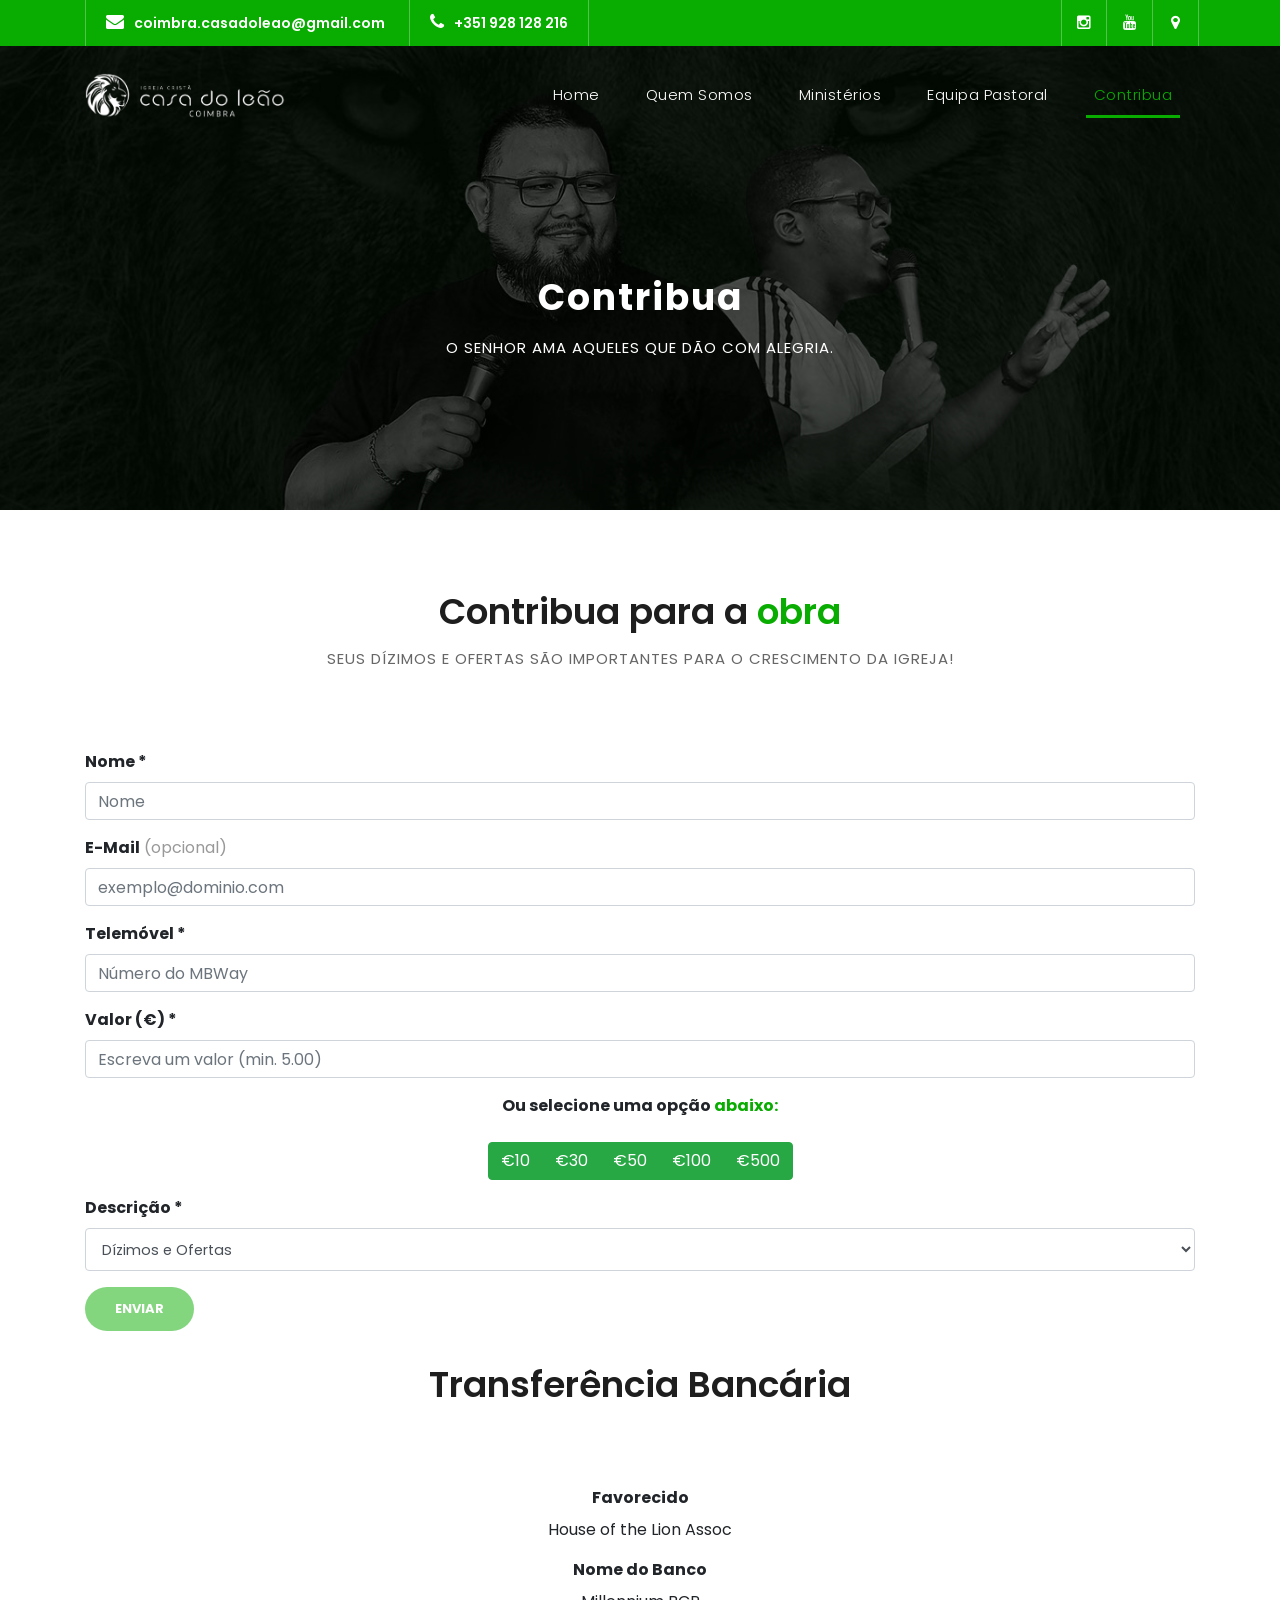
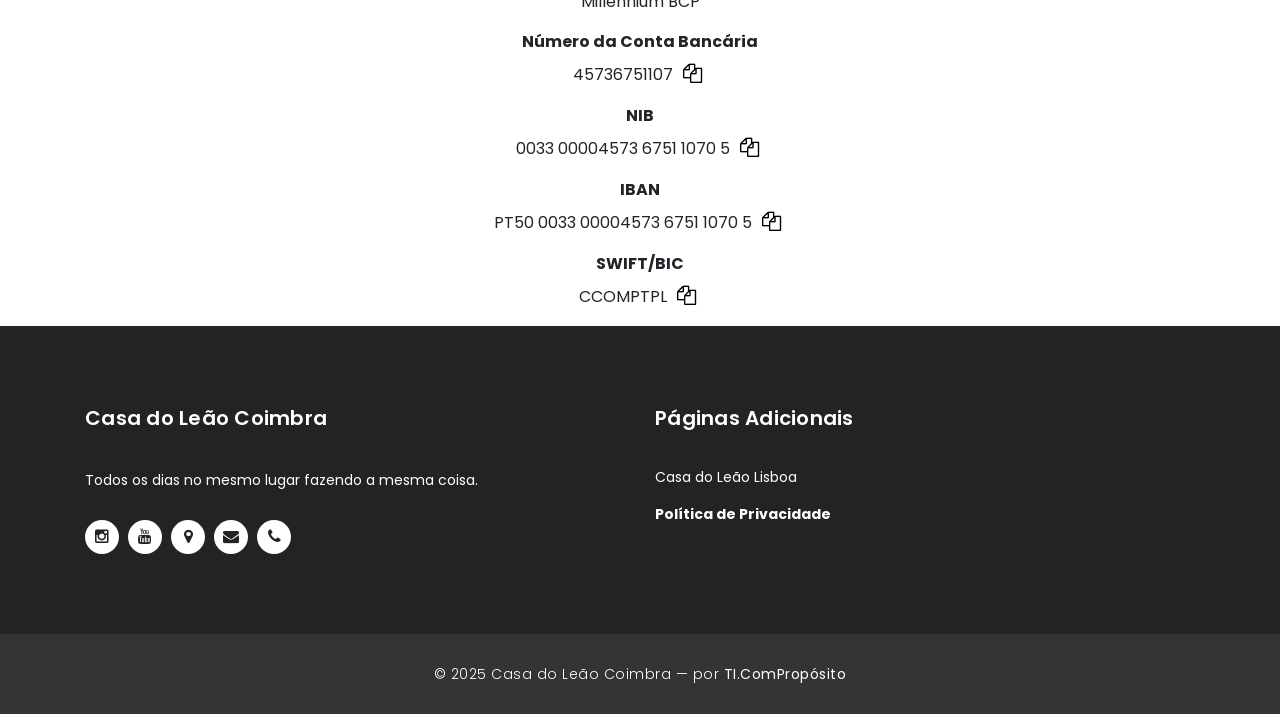
==== contribuir.html @ bff84010 "First version" ====
<!DOCTYPE html>
<html lang="en">
<!--
    Template original PHPJabbers.com — licenciado sob GNU GPL v3
    https://www.gnu.org/licenses/gpl-3.0.html
  -->

<head>
  <meta charset="utf-8" />
  <meta name="viewport" content="width=device-width, initial-scale=1, shrink-to-fit=no" />
  <meta name="description" content="Senvido ao Senhor até que Ele venha!" />
  <meta name="keywords" content="contribute,mobile,web,android,ios,desktop" />
  <meta name="author" content="Casa do Leão Coimbra" />
  <meta name="application-name" content="Casa do Leão Coimbra" />

  <meta property="og:title" content="Casa do Leão Coimbra" />
  <meta property="og:type" content="application" />
  <meta property="og:url" content="https://www.casadoleaocoimbra.pt/" />
  <meta property="og:description" content="Senvido ao Senhor até que Ele venha!" />

  <meta property="twitter:card" content="summary_large_image" />
  <meta property="twitter:title" content="Casa do Leão - Coimbra" />
  <meta property="twitter:description" content="Senvido ao Senhor até que Ele venha!" />

  <meta property="business:contribute_data:country_name" content="Portugal" />
  <meta property="business:contribute_data:website" content="https://www.casadoleaocoimbra.pt/" />
  <meta property="business:contribute_data:region" content="LB" />
  <meta property="business:contribute_data:email" content="coimbra.casadoleao@gmail.com" />
  <meta property="business:contribute_data:phone_number" content="+351928128216" />

  <meta name="geo.placename" content="Coimbra" />
  <meta name="geo.region" content="PT" />
  <link href="https://fonts.googleapis.com/css?family=Poppins:100,200,300,400,500,600,700,800,900&display=swap"
    rel="stylesheet" />

  <title>Casa do Leão Coimbra</title>

  <link rel="icon" sizes="192x192" href="./assets/images/icon-192px.png" type="image/png" />
  <link rel="shortcut icon" href="./assets/images/icon-32px.png" type="image/png" />
  <link rel="apple-touch-icon" href="./assets/images/icon-180px.png" type="image/png" />
  <!-- Bootstrap core CSS -->
  <link href="vendor/bootstrap/css/bootstrap.min.css" rel="stylesheet" />

  <!-- Additional CSS Files -->
  <link rel="stylesheet" href="assets/css/fontawesome.css" />
  <link rel="stylesheet" href="assets/css/style.css" />
  <link rel="stylesheet" href="assets/css/owl.css" />
</head>

<body>
  <!-- ***** Preloader Start ***** -->
  <div id="preloader">
    <div class="jumper">
      <div></div>
      <div></div>
      <div></div>
    </div>
  </div>
  <!-- ***** Preloader End ***** -->

  <!-- Header -->
  <div class="sub-header">
    <div class="container">
      <div class="row">
        <div class="col-md-8 col-xs-12">
          <ul class="left-info">
            <li>
              <a href="mailto:coimbra.casadoleao@gmail.com"><i
                  class="fa fa-envelope"></i>coimbra.casadoleao@gmail.com</a>
            </li>
            <li>
              <a href="tel:+351928128216"><i class="fa fa-phone"></i>+351 928 128 216</a>
            </li>
          </ul>
        </div>
        <div class="col-md-4">
          <ul class="right-icons">
            <li>
              <a href="https://www.instagram.com/casadoleaocoimbra/"><i class="fa fa-instagram"></i></a>
            </li>
            <li>
              <a href="https://www.youtube.com/@casadoleaocoimbra"><i class="fa fa-youtube"></i></a>
            </li>
            <li>
              <a href="https://maps.app.goo.gl/MDpDXNjDKNb5Njyt7" target="_blank"><i class="fa fa-map-marker"></i></a>
            </li>
          </ul>
        </div>
      </div>
    </div>
  </div>

  <header class="">
    <nav class="navbar navbar-expand-lg">
      <div class="container">
        <a class="navbar-brand" href="index.html"><img src="assets/images/casa-do-leao-branca-horizontal.png"
            width="200px" style="margin-top: -10px;" alt="Casa do Leão Coimbra" /></a>
        <button class="navbar-toggler" type="button" data-toggle="collapse" data-target="#navbar-responsive"
          aria-controls="navbar-responsive" aria-expanded="false" aria-label="Toggle navigation">
          <span class="navbar-toggler-icon"></span>
        </button>
        <div class="collapse navbar-collapse" id="navbar-responsive">
          <ul class="navbar-nav ml-auto">
            <li class="nav-item">
              <a class="nav-link" href="index.html">Home
                <span class="sr-only">(current)</span>
              </a>
            </li>

            <li class="nav-item">
              <a class="nav-link" href="about.html">Quem Somos</a>
            </li>
            <li class="nav-item">
              <a class="nav-link" href="ministerios.html">Ministérios</a>
            </li>
            <li class="nav-item">
              <a class="nav-link" href="team.html">Equipa Pastoral</a>
            </li>
            <li class="nav-item active">
              <a class="nav-link" href="contribuir.html">Contribua</a>
            </li>
          </ul>
        </div>
      </div>
    </nav>
  </header>

  <!-- Page Content -->
  <div class="page-heading header-text">
    <div class="container">
      <div class="row">
        <div class="col-12">
          <h1>Contribua</h1>
          <span>O Senhor ama aqueles que dão com alegria.</span>
        </div>
      </div>
    </div>
  </div>

  <div class="callback-form contribute-us" style="margin-top: 0; padding-top: 80px;">
    <div class="container">
      <div class="row">
        <div class="col-12">
          <div class="section-heading">
            <h2>Contribua para a <em>obra</em></h2>
            <span>Seus dízimos e ofertas são importantes para o crescimento da igreja!</span>
          </div>
        </div>

        <div class="col-12">
          <div class="contribute-form">
            <form id="contribute-form" class="mb-3" name="contribute-form">
              <div class="row">
                <div class="col-12 mb-3">
                  <label for="name" class="form-label"><strong>Nome *</strong></label>
                  <fieldset>
                    <input name="name" type="text" class="form-control" id="name" placeholder="Nome" required />
                  </fieldset>
                </div>

                <div class="col-12 mb-3">
                  <label for="email" class="form-label"><strong>E-Mail</strong> <span
                      style="color: #999; font-weight: normal;">(opcional)</span></label>
                  <fieldset>
                    <input name="email" type="email" class="form-control" id="email" pattern="[^ @]*@[^ @]*"
                      placeholder="exemplo@dominio.com" />
                  </fieldset>
                </div>

                <div class="col-12 mb-3">
                  <label for="phone" class="form-label"><strong>Telemóvel *</strong></label>
                  <fieldset>
                    <input name="phone" type="text" class="form-control" id="phone" placeholder="Número do MBWay"
                      maxlength="9" pattern="[0-9]+" required />
                  </fieldset>
                </div>

                <div class="col-12 mb-3">
                  <label for="amount" class="form-label"><strong>Valor (€) *</strong></label>
                  <fieldset>
                    <input id="amount" name="amount" type="number" class="form-control"
                      placeholder="Escreva um valor (min. 5.00)" required step="0.5" />
                  </fieldset>
                </div>

                <div class="col-12 mb-3 text-center">
                  <span class="section-heading d-block mb-3" style="font-size: 1rem;">
                    <strong>Ou selecione uma opção <em>abaixo:</em></strong>
                  </span>
                  <div class="btn-group mt-2">
                    <button type="button" class="btn btn-success" onclick="setValue(10)">€10</button>
                    <button type="button" class="btn btn-success" onclick="setValue(30)">€30</button>
                    <button type="button" class="btn btn-success" onclick="setValue(50)">€50</button>
                    <button type="button" class="btn btn-success" onclick="setValue(100)">€100</button>
                    <button type="button" class="btn btn-success" onclick="setValue(500)">€500</button>
                  </div>
                </div>

                <div class="col-12 mb-3">
                  <label for="description" class="form-label"><strong>Descrição *</strong></label>
                  <select id="description" name="description" class="form-select form-control"
                    style="height: calc(2.0em + .75rem + 2px); font-size: 0.9rem; background-color: #fff; border: 1px solid #ced4da; padding-left: 0.75rem">
                    <option value="Dízimos e Ofertas">Dízimos e Ofertas</option>
                    <option value="Primícias">Primícias</option>
                    <option value="Missão Social">Missão Social</option>
                    <option value="Jiu-Jitsu">Jiu-Jitsu</option>
                    <option value="Cantina">Cantina</option>
                    <option value="Livraria">Livraria</option>
                    <option value="Kids">Kids</option>
                    <option value="Midias">Mídias</option>
                    <option value="Outros">Outros</option>
                  </select>
                </div>
                <div class="col-12 mb-3">
                  <a id="submit-btn" class="filled-button" tabindex="-1" onclick="submitForm()"
                    style="opacity: 0.5; pointer-events: none;">Enviar</a>
                </div>
                <div id="loading" class="text-center mt-3" style="display: none">
                  <i class="fa fa-spinner fa-spin"></i> Processando pagamento...
                </div>
              </div>
            </form>
            <div id="result" class="alert d-none"></div>
          </div>
          <div class="col-12">
            <div class="row">
              <div class="col-12 text-center">
                <div class="section-heading">
                  <h2>Transferência Bancária</h2>
                </div>
              </div>
            </div>
            <!-- Alignment center -->
            <div class="row">
              <div class="col-12 mb-3 text-center">
                <label class="form-label"><strong>Favorecido</strong></label>
                <fieldset>
                  <span>House of the Lion Assoc</span>
                </fieldset>
              </div>
              <div class="col-12 mb-3 text-center">
                <label class="form-label"><strong>Nome do Banco</strong></label>
                <fieldset>
                  <span>Millennium BCP</span>
                </fieldset>
              </div>
              <div class="col-12 mb-3 text-center">
                <label class="form-label"><strong>Número da Conta Bancária</strong></label>
                <fieldset>
                  <span>45736751107</span>
                  <button class="btn-clipboard" type="button">
                    <i class="fa fa-copy"></i></button>
                </fieldset>
              </div>
              <div class="col-12 mb-3 text-center">
                <label class="form-label"><strong>NIB</strong></label>
                <fieldset>
                  <span>0033 00004573 6751 1070 5</span>
                  <button class="btn-clipboard" type="button">
                    <i class="fa fa-copy"></i></button>
                </fieldset>
              </div>
              <div class="col-12 mb-3 text-center">
                <label class="form-label"><strong>IBAN</strong></label>
                <fieldset>
                  <span>PT50 0033 00004573 6751 1070 5</span>
                  <button class="btn-clipboard" type="button">
                    <i class="fa fa-copy"></i></button>
                </fieldset>
              </div>
              <div class="col-12 mb-3 text-center">
                <label class="form-label"><strong>SWIFT/BIC</strong></label>
                <fieldset>
                  <span>CCOMPTPL</span>
                  <button class="btn-clipboard" type="button">
                    <i class="fa fa-copy"></i></button>
                </fieldset>
              </div>
            </div>
          </div>
        </div>
      </div>
    </div>
  </div>

  <!-- Footer Starts Here -->
  <footer>
    <div class="container">
      <div class="row">
        <div class="col-md-6 footer-item">
          <h4>Casa do Leão Coimbra</h4>
          <p>Todos os dias no mesmo lugar fazendo a mesma coisa.</p>
          <ul class="social-icons">
            <li>
              <a rel="nofollow" href="https://www.instagram.com/casadoleaocoimbra/" target="_blank" title="Instagram"><i
                  class="fa fa-instagram"></i></a>
            </li>
            <li>
              <a href="https://www.youtube.com/@casadoleaocoimbra" target="_blank" title="Canal"><i
                  class="fa fa-youtube"></i></a>
            </li>
            <li>
              <a href="https://maps.app.goo.gl/MDpDXNjDKNb5Njyt7" target="_blank" title="Morada"><i
                  class="fa fa-map-marker"></i></a>
            </li>
            <li>
              <a href="mailto:coimbra.casadoleao@gmail.com" target="_blank" title="Contacto"><i
                  class="fa fa-envelope"></i></a>
            </li>
            <li>
              <a href="tel:+351928128216" target="_blank" title="Contacto"><i class="fa fa-phone"></i></a>
            </li>
          </ul>
        </div>
        <div class="col-md-6 footer-item">
          <h4>Páginas Adicionais</h4>
          <ul class="menu-list">
            <li>
              <a href="https://www.igrejacasadoleao.com/" target="_blank">Casa do Leão Lisboa</a>
            </li>
            <li>
              <a href="politica.html" target="_blank"><strong>Política de Privacidade</strong></a>
            </li>
          </ul>
        </div>
      </div>
    </div>
  </footer>

  <div class="sub-footer">
    <div class="container">
      <div class="row">
        <div class="col-md-12">
          <p>
            © 2025 Casa do Leão Coimbra — por <strong>TI.ComPropósito</strong>
          </p>
        </div>
      </div>
    </div>
  </div>
  <script>
    var cleared = [0, 0, 0]; //declare a cleared array
    cleared[0] = cleared[1] = cleared[2] = 0; //set a cleared flag for each field
    function clearField(t) {
      //declaring the array outside of the
      if (!cleared[t.id]) {
        // function makes it static and global
        cleared[t.id] = 1; // you could use true and false, but that's more typing
        t.value = ""; // with more chance of typos
        t.style.color = "#fff";
      }
    }
    //set the cleared flags
    function setValue(v) {
      document.getElementById("amount").value = v;
    }

    // Submit form programmatically
    function submitForm() {
      const submit-btn = document.getElementById("submit-btn");
      if (submit - btn.style.pointerEvents === "none") {
        return; // Prevent submission if button is disabled
      }
      processPayment();
    }

    // Function to validate form and enable/disable submit button
    function validateForm() {
      const submit-btn = document.getElementById("submit-btn");
      const name = document.getElementById("name").value.trim();
      const email = document.getElementById("email").value.trim();
      const phone = document.getElementById("phone").value.trim();
      const amount = parseFloat(document.getElementById("amount").value);

      // Check if all required fields are filled and valid
      const isNameValid = name.length > 0;
      const isEmailValid = email.length === 0 || (email.length > 0 && email.includes("@")); // Email is optional but must be valid if provided
      const isPhoneValid = phone.length === 9 && /^[0-9]+$/.test(phone);
      const isAmountValid = !isNaN(amount) && amount >= 5.0;

      const isFormValid = isNameValid && isEmailValid && isPhoneValid && isAmountValid;

      if (isFormValid) {
        // Enable submit button
        submit - btn.style.opacity = "1";
        submit - btn.style.pointerEvents = "auto";
        submit - btn.style.cursor = "pointer";
      } else {
        // Disable submit button
        submit - btn.style.opacity = "0.5";
        submit - btn.style.pointerEvents = "none";
        submit - btn.style.cursor = "not-allowed";
      }
    }

    // Add event listeners for real-time validation
    document.addEventListener("DOMContentLoaded", function () {
      const form = document.getElementById("contribute-form");
      const inputs = form.querySelectorAll("input, select");

      // Initial validation
      validateForm();

      // Add event listeners to all form inputs
      inputs.forEach(input => {
        input.addEventListener("input", validateForm);
        input.addEventListener("change", validateForm);
      });
    });

    document
      .getElementById("contribute-form")
      .addEventListener("input", (e) => {
        validateForm(); // Use the new validation function
      });

    async function processPayment() {
      const submit-btn = document.getElementById("submit-btn");
      const loading = document.getElementById("loading");
      const result = document.getElementById("result");

      // Prevent double submission
      if (submit - btn.style.pointerEvents === "none") {
        return;
      }

      // Disable submit button and show loading
      submit - btn.style.pointerEvents = "none";
      submit - btn.style.opacity = "0.5";
      loading.style.display = "block";
      result.classList.add("d-none");

      try {
        const payload = {
          name: document.getElementById("name").value,
          phone: document.getElementById("phone").value,
          email: document.getElementById("email").value,
          amount: parseFloat(document.getElementById("amount").value),
          description: document.getElementById("description").value,
        };

        const res = await fetch("./contribuir/create-eupago-payment.php", {
          method: "POST",
          headers: { "Content-Type": "application/json" },
          body: JSON.stringify(payload),
        });

        const data = await res.json();

        if (data.success) {
          result.className = "alert alert-success";
          result.innerText =
            "Pedido MB WAY enviado com sucesso! Confirme no seu telemóvel.";
          // Fica a escuta de webhooks para atualizações de estado
          const paymentId = data.payment_id;

          const interval = setInterval(async () => {
            try {
              const r = await fetch(
                "./contribuir/check-status.php?payment_id=" + paymentId
              );
              const st = await r.json();
              if (["success", "paid"].includes(st.status)) {
                clearInterval(interval);
                result.innerText = "✅ Pagamento confirmado!";
                // Re-enable form for new payment
                submit - btn.style.pointerEvents = "none";
                submit - btn.style.opacity = "0.5";
              } else if (["failed", "cancelled", "canceled"].includes(st.status)) {
                clearInterval(interval);
                const messages = st.messages ? st.messages : "";
                result.className = "alert alert-danger";
                result.innerText = "❌ Pagamento falhou\n" + messages;
                // Re-enable form for retry
                submit - btn.style.pointerEvents = "auto";
                submit - btn.style.opacity = "1";
              }
            } catch (statusError) {
              console.error("Error checking payment status:", statusError);
            }
          }, 3000);
        } else {
          result.className = "alert alert-danger";
          result.innerText = "❗ " + (data.error || "Falha no pedido");
          // Re-enable form for retry
          submit - btn.style.pointerEvents = "auto";
          submit - btn.style.opacity = "1";
        }
      } catch (error) {
        console.error("Payment error:", error);
        result.className = "alert alert-danger";
        result.innerText = "❗ Erro de conexão. Tente novamente.";
        // Re-enable form for retry
        submit - btn.style.pointerEvents = "auto";
        submit - btn.style.opacity = "1";
      } finally {
        loading.style.display = "none";
        result.classList.remove("d-none");
      }
    }
  </script>

  <!-- Bootstrap core JavaScript -->
  <script src="vendor/jquery/jquery.min.js"></script>
  <script src="vendor/bootstrap/js/bootstrap.bundle.min.js"></script>

  <!-- Additional Scripts -->
  <script src="assets/js/custom.js"></script>
  <script src="assets/js/owl.js"></script>
  <script src="assets/js/slick.js"></script>
  <script src="assets/js/accordions.js"></script>
  <script src="assets/js/clipboard.js"></script>
</body>

</html>
---- assets/css/style.css ----
body {
  font-family: 'Poppins', sans-serif;
  overflow-x: hidden;
  text-rendering: optimizeLegibility;
  -webkit-font-smoothing: antialiased;
  -moz-osx-font-smoothing: grayscale;
}
p {
	margin-bottom: 0px;
	font-size: 14px;
	color: #666666;
	line-height: 30px;
}
a {
	text-decoration: none!important;
}
ul {
	padding: 0;
	margin: 0;
	list-style: none;
}

h1,h2,h3,h4,h5,h6 {
	margin: 0px;
}

/* #09ac00 */
a.filled-button {
	background-color: #09ac00;
	color: #fff;
	font-size: 13px;
	text-transform: uppercase;
	font-weight: 700;
	padding: 12px 30px;
	border-radius: 30px;
	display: inline-block;
	transition: all 0.3s;
}

a.filled-button:hover {
	background-color: #fff;
	color: #09ac00;
}

a.border-button {
	background-color: transparent;
	color: #fff;
	border: 2px solid #fff;
	font-size: 13px;
	text-transform: uppercase;
	font-weight: 700;
	padding: 10px 28px;
	border-radius: 30px;
	display: inline-block;
	transition: all 0.3s;
}

a.border-button:hover {
	background-color: #fff;
	color: #09ac00;
}

.section-heading {
	text-align: center;
	margin-bottom: 80px;
}

.section-heading h2 {
	font-size: 36px;
	font-weight: 600;
	color: #1e1e1e;
}

.section-heading em {
	font-style: normal;
	color: #09ac00;
}

.section-heading span {
	display: block;
	margin-top: 15px;
	text-transform: uppercase;
	font-size: 15px;
	color: #666;
	letter-spacing: 1px;
}

button.btn-clipboard {
  background-color: transparent;
  border: none;
  outline: none;
  cursor: pointer;
}
button.btn-clipboard > i {
  background: none;
  font-size: 1.2rem;
}
button.btn-clipboard:hover > i {
  color: #fbb323;
}


#preloader {
  overflow: hidden;
  background: #09ac00;
  left: 0;
  right: 0;
  top: 0;
  bottom: 0;
  position: fixed;
  z-index: 9999999;
  color: #fff;
}

#preloader .jumper {
  left: 0;
  top: 0;
  right: 0;
  bottom: 0;
  display: block;
  position: absolute;
  margin: auto;
  width: 50px;
  height: 50px;
}

#preloader .jumper > div {
  background-color: #fff;
  width: 10px;
  height: 10px;
  border-radius: 100%;
  -webkit-animation-fill-mode: both;
  animation-fill-mode: both;
  position: absolute;
  opacity: 0;
  width: 50px;
  height: 50px;
  -webkit-animation: jumper 1s 0s linear infinite;
  animation: jumper 1s 0s linear infinite;
}

#preloader .jumper > div:nth-child(2) {
  -webkit-animation-delay: 0.33333s;
  animation-delay: 0.33333s;
}

#preloader .jumper > div:nth-child(3) {
  -webkit-animation-delay: 0.66666s;
  animation-delay: 0.66666s;
}

@-webkit-keyframes jumper {
  0% {
    opacity: 0;
    -webkit-transform: scale(0);
    transform: scale(0);
  }
  5% {
    opacity: 1;
  }
  100% {
    -webkit-transform: scale(1);
    transform: scale(1);
    opacity: 0;
  }
}

@keyframes jumper {
  0% {
    opacity: 0;
    -webkit-transform: scale(0);
    transform: scale(0);
  }
  5% {
    opacity: 1;
  }
  100% {
    opacity: 0;
  }
}

/* Sub Header Style */

.sub-header {
	background-color: #09ac00;
	height: 46px;
	line-height: 46px;
}

.sub-header ul li {
	display: inline-block;
}

.sub-header ul.left-info li {
	border-left: 1px solid rgba(250,250,250,0.3);
	padding: 0px 20px;
}

.sub-header ul.left-info li:last-child {
	border-right: 1px solid rgba(250,250,250,0.3);
}

.sub-header ul.left-info li i {
	margin-right: 10px;
	font-size: 18px;
}

.sub-header ul.left-info li a {
	color: #fff;
	font-size: 14px;
	font-weight: 600;
}

.sub-header ul.right-icons {
	float: right;
}

.sub-header ul.right-icons li {
	margin-right: -4px;
	width: 46px;
	display: inline-block;
	text-align: center;
	border-right: 1px solid rgba(250,250,250,0.3);
}

.sub-header ul.right-icons li:first-child {
	border-left: 1px solid rgba(250,250,250,0.3);
}

.sub-header ul.right-icons li a {
	color: #fff;
	transition: all 0.3s;
}

.sub-header ul.right-icons li a:hover {
	opacity: 0.75;
}



/* Header Style */
header {
	position: absolute;
	z-index: 99999;
	width: 100%;
	background-color: transparent!important;
	height: 80px;
	-webkit-transition: all 0.3s ease-in-out 0s;
    -moz-transition: all 0.3s ease-in-out 0s;
    -o-transition: all 0.3s ease-in-out 0s;
    transition: all 0.3s ease-in-out 0s;
}
header .navbar {
	padding: 20px 0px;
}
.background-header .navbar {
	padding: 10px 0px;
}
.background-header {
	top: 0;
	position: fixed;
	background-color: #fff!important;
	box-shadow: 0px 1px 10px rgba(0,0,0,0.1);
}
.background-header .navbar-brand img {
	content: url(../images/casa-do-leao-positiva-horizontal.png);
}
.background-header .navbar-nav a.nav-link {
	color: #1e1e1e!important;
}
.background-header .navbar-nav .nav-link:hover,
.background-header .navbar-nav .active>.nav-link,
.background-header .navbar-nav .nav-link.active,
.background-header .navbar-nav .nav-link.show,
.background-header .navbar-nav .show>.nav-link {
	color: #09ac00!important;
}
.navbar .navbar-brand {
	float: 	left;
	margin-top: 12px;
	outline: none;
}
.navbar .navbar-brand h2 {
	color: #fff;
	text-transform: uppercase;
	font-size: 24px;
	font-weight: 700;
	-webkit-transition: all .3s ease 0s;
    -moz-transition: all .3s ease 0s;
    -o-transition: all .3s ease 0s;
    transition: all .3s ease 0s;
}
.navbar .navbar-brand h2 em {
	font-style: normal;
	font-size: 16px;
}
#navbar-responsive {
	z-index: 999;
}
.navbar-collapse {
	text-align: center;
}
.navbar .navbar-nav .nav-item {
	margin: 0px 15px;
}
.navbar .navbar-nav a.nav-link {
	text-transform: capitalize;
	font-size: 15px;
	font-weight: 300;
	letter-spacing: 0.5px;
	color: #fff;
	transition: all 0.5s;
	margin-top: 5px;
}
.navbar .navbar-nav .nav-link:hover,
.navbar .navbar-nav .active>.nav-link,
.navbar .navbar-nav .nav-link.active,
.navbar .navbar-nav .nav-link.show,
.navbar .navbar-nav .show>.nav-link {
	color: #09ac00; /* #056F00 */
	border-bottom: 3px solid #09ac00;
}
.navbar .navbar-toggler-icon {
	background-image: none;
}
.navbar .navbar-toggler {
	border-color: #fff;
	background-color: #fff;	
	height: 36px;
	outline: none;
	border-radius: 0px;
	position: absolute;
	right: 30px;
	top: 20px;
}
.navbar .navbar-toggler-icon:after {
	content: '\f0c9';
	color: #09ac00;
	font-size: 18px;
	line-height: 26px;
	font-family: 'FontAwesome';
}



/* Banner Style */

.img-fill{
  width: 100%;
  display: block;
  overflow: hidden;
  position: relative;
  text-align: center
}
.img-fill:before {
	content: '';
	z-index: 1;
	position: absolute;
	top: 0;
	left: 0;
	bottom:0;
	right: 0;
	background-color: rgba(0,0,0,.6)
}
.modern-slider .text-content{
	z-index: 2;
}

.img-fill img {
  min-height: 100%;
  min-width: 100%;
  position: relative;
  display: inline-block;
  max-width: none;
}

*,
*:before,
*:after {
  -webkit-box-sizing: border-box;
  box-sizing: border-box;
  -webkit-font-smoothing: antialiased;
  -moz-osx-font-smoothing: grayscale;
}

.Grid1k {
  padding: 0 15px;
  max-width: 1200px;
  margin: auto;
}

.blocks-box,
.slick-slider {
  margin: 0;
  padding: 0!important;
}

.slick-slide {
  float: left;
  padding: 0;
}

.modern-slider .item .img-fill {
	background-size: cover;
	background-position: center center;
	background-repeat: no-repeat;
	height:95vh;
}

.modern-slider .item-1 .img-fill {
	background-image: url(../images/slider-image-1-1920x900.jpg);
}

.modern-slider .item-2 .img-fill {
	background-image: url(../images/slider-image-2-1920x900.jpg);
}

.modern-slider .item-3 .img-fill {
	background-image: url(../images/slider-image-3-1920x900.jpg);
}

.modern-slider .NextArrow{
  position:absolute;
  top:50%;
  right:30px;
  border:0 none;
  background-color: transparent;
  text-align:center;
  font-size: 36px;
  font-family: 'FontAwesome';
  color:#FFF;
  z-index:5;
  outline: none;
  cursor: pointer;
}

.modern-slider .NextArrow:before{
  content:'\f105';
}

.modern-slider .PrevArrow {
  position:absolute;
  top:50%;
  left:30px;
  border:0 none;
  background-color: transparent;
  text-align:center;
  font-size: 36px;
  font-family: 'FontAwesome';
  color:#FFF;
  z-index:5;
  outline: none;
  cursor: pointer;
}

.modern-slider .PrevArrow:before{
  content:'\f104';
}

ul.slick-dots {
  display: none!important;
}

.modern-slider .text-content {
	text-align: left;
  	width: 75%;
	max-width: 600px;
  	position: absolute;
  	top: 50%;
  	left: 50%;
  	transform: translate(-50%, -50%);
}

.single-services .container {
	display: flex;
	justify-content: center; /* Centraliza horizontalmente */
}

.more-info .container {
	display: flex;
	justify-content: center; /* Centraliza horizontalmente */
}

.row.tabs {
	display: flex;
	flex-wrap: wrap;
	justify-content: center; /* Garante centralização dos col-md */
	max-width: 900px; /* Define uma largura máxima opcional */
	margin: 0 auto; /* Centraliza caso tenha largura fixa */
}

.tabs-list {
  display: grid;
  grid-template-columns: repeat(2, 1fr); /* 2 por linha */
  gap: 10px; /* espaçamento entre eles */
  list-style: none;
  padding: 0;
  margin: 0 auto;
  max-width: 400px; /* opcional, centraliza melhor */
}

.tabs-list li a {
  display: block;
  text-align: center;
  background: #f5f5f5;
  border-radius: 8px;
  padding: 12px;
  text-decoration: none;
  color: #333;
  transition: all 0.3s;
}

.tabs-list li a:hover,
.tabs-list li a.active {
  background: #007bff;
  color: #fff;
}


.modern-slider .item h6 {
  margin-bottom: 15px;
  font-size: 22px;
  text-transform: uppercase;
  font-weight: 700;
  letter-spacing: 1px;
  color:#09ac00;
  animation:fadeOutRight 1s both;
}

.modern-slider .item h4 {
  margin-bottom: 30px;
  text-transform: uppercase;
  font-size: 44px;
  font-weight: 700;
  letter-spacing: 2.5px;
  color:#FFF;
  overflow:hidden;
  animation:fadeOutLeft 1s both;
}

.modern-slider .item p {
	max-width: 570px;
	color: #fff;
	font-size: 15px;
	font-weight: 400;
	line-height: 30px;
	margin-bottom: 40px;
}

.modern-slider .item a {
  margin: 0 5px;
}

.modern-slider .item.slick-active h6{
  animation:fadeInDown 1s both 1s;
}

.modern-slider .item.slick-active h4{
  animation:fadeInLeft 1s both 1.5s;
}

.modern-slider .item.slick-active{
  animation:Slick-FastSwipeIn 1s both;
}

.modern-slider .buttons {
  position: relative;
}

.modern-slider {background:#000;}


/* ==== Slick Slider Css Ruls === */
.slick-slider{position:relative;display:block;-webkit-user-select:none;-moz-user-select:none;-ms-user-select:none;user-select:none;-webkit-touch-callout:none;-khtml-user-select:none;-ms-touch-action:pan-y;touch-action:pan-y;-webkit-tap-highlight-color:transparent}
.slick-list{position:relative;display:block;overflow:hidden;margin:0;padding:0}
.slick-list:focus{outline:none}.slick-list.dragging{cursor:hand}
.slick-slider .slick-track,.slick-slider .slick-list{-webkit-transform:translate3d(0,0,0);-ms-transform:translate3d(0,0,0);transform:translate3d(0,0,0)}
.slick-track{position:relative;top:0;left:0;display:block}
.slick-track:before,.slick-track:after{display:table;content:''}.slick-track:after{clear:both}
.slick-loading .slick-track{visibility:hidden}
.slick-slide{display:none;float:left /* If RTL Make This Right */ ;height:100%;min-height:1px}
.slick-slide.dragging img{pointer-events:none}
.slick-initialized .slick-slide{display:block}
.slick-loading .slick-slide{visibility:hidden}
.slick-vertical .slick-slide{display:block;height:auto;border:1px solid transparent}




/* Request Form */

.request-form {
	background-color: #09ac00;
	padding: 40px 0px;
	color: #fff;
}

.request-form h4 {
	font-size: 22px;
	font-weight: 600;
}

.request-form span {
	font-size: 15px;
	font-weight: 400;
	display: inline-block;
	margin-top: 10px;
}

.request-form a.border-button {
	margin-top: 12px;
	float: right;
}




/* Services */

.services {
	margin-top: 140px;
}

.service-item img {
	width: 100%;
	overflow: hidden;
}

.service-item .down-content {
	background-color: #f7f7f7;
	padding: 30px;
}

.service-item .down-content h4 {
	font-size: 20px;
	font-weight: 700;
	letter-spacing: 0.25px;
	margin-bottom: 15px;
}

.service-item .down-content p {
	margin-bottom: 20px;
}

.page-link:hover,
.page-link {
	color: #09ac00;
}

.btn-primary {
	border-color: #09ac00;
	background-color: #09ac00;
}

.btn-primary:hover,
.btn-primary:focus,
.btn-primary:active,
.btn-primary:active:focus{
	opacity: 0.6;
	border-color: #09ac00;
	background-color: #09ac00;
}


/* Fun Facts */

.fun-facts {
	margin-top: 140px;
	background-image: url(../images/about-fullscreen-image-1-1920x600.jpg);
	background-position: center center;
	background-repeat: no-repeat;
	background-size: cover;
	background-attachment: fixed;
	padding: 140px 0px;
	color: #fff;
	position: relative;
}

.fun-facts .container {
	position: relative;
	z-index: 2;
}

.fun-facts:before {
	content: '';
	position: absolute;
	top: 0;
	left: 0;
	right: 0;
	bottom: 0;
	background-color: rgba(0,0,0,0.5);
	z-index: 1;
}

.fun-facts span {
	text-transform: uppercase;
	font-size: 15px;
	color: #fff;
	letter-spacing: 1px;
	margin-bottom: 10px;
	display: block;
}

.fun-facts h2 {
	font-size: 36px;
	font-weight: 600;
	margin-bottom: 35px;
}

.fun-facts em {
	font-style: normal;
	color: #09ac00;
}

.fun-facts p {
	color: #fff;
	margin-bottom: 40px;
}

.fun-facts .left-content {
	margin-right: 45px;
}

.count-area-content {
	text-align: center;
	background-color: rgba(250,250,250,0.1);
	padding: 25px 30px 35px 30px;
	margin: 15px 0px;
}

.count-digit {
    margin: 5px 0px;
    color: #09ac00;
    font-weight: 700;
    font-size: 36px;
}
.count-title {
    font-size: 20px;
    font-weight: 600;
    color: #fff;
    letter-spacing: 0.5px;
}



/* More Info */

.more-info {
	margin-top: 140px;
}

.more-info .left-image img {
	width: 100%;
	overflow: hidden;
}

.more-info .more-info-content {
	background-color: #f7f7f7;
}

.about-info .more-info-content {
	background-color: transparent;
}

.about-info .right-content {
	padding: 0px!important;
	margin-right: 30px;
}

.more-info .right-content {
	padding: 45px 45px 45px 30px;
}

.more-info .right-content span {
	text-transform: uppercase;
	font-size: 15px;
	color: #666;
	letter-spacing: 1px;
	margin-bottom: 10px;
	display: block;
}

.more-info .right-content h2 {
	font-size: 36px;
	font-weight: 600;
	margin-bottom: 35px;
}

.more-info .right-content em {
	font-style: normal;
	color: #09ac00;
}

.more-info .right-content p {
	margin-bottom: 30px;
}


/* Testimonials Style */

.about-testimonials {
	margin-top: 0px!important;
}

.testimonials {
	margin-top: 140px;
	background-color: #f7f7f7;
	padding: 140px 0px;
}
.testimonial-item .inner-content {
	text-align: center;
	background-color: #fff;	
	padding: 30px;
	border-radius: 5px;
}
.testimonial-item p {
	font-size: 14px;
	font-weight: 400;
}
.testimonial-item h4 {
	font-size: 19px;
	font-weight: 700;
	color: #1e1e1e;
	letter-spacing: 0.5px;
	margin-bottom: 0px;
}
.testimonial-item span {
	display: inline-block;
	margin-top: 8px;
	font-weight: 600;
	font-size: 14px;
	color: #09ac00;
}
.testimonial-item img {
	max-width: 60px;
	border-radius: 50%;
	margin: 25px auto 0px auto;
}




/* Call Back Style */

.callback-services {
	border-top: 1px solid #eee;
	padding-top: 140px;
}

.contact-us {
	background-color: #f7f7f7;
	padding: 140px 0px;
}

.contact-us .contact-form {
	background-color: transparent!important;
	padding: 0!important;
}

.callback-form {
	margin-top: 140px;
}

.callback-form .contact-form {
	background-color: #09ac00;
	padding: 60px;
	border-radius: 5px;
	text-align: center;
}

.callback-form .contact-form input {
	border-radius: 20px;
	height: 40px;
	line-height: 40px;
	display: inline-block;
	padding: 0px 15px;
	color: #6a6a6a;
	font-size: 13px;
	text-transform: none;
	box-shadow: none;
	border: none;
	margin-bottom: 35px;
}

.callback-form .contact-form input:focus {
	outline: none;
	box-shadow: none;
	border: none;
}

.callback-form .contact-form textarea {
	border-radius: 20px;
	height: 120px;
	max-height: 200px;
	min-height: 120px;
	display: inline-block;
	padding: 15px;
	color: #6a6a6a;
	font-size: 13px;
	text-transform: none;
	box-shadow: none;
	border: none;
	margin-bottom: 35px;
}

.callback-form .contact-form textarea:focus {
	outline: none;
	box-shadow: none;
	border: none;
}

.callback-form .contact-form ::-webkit-input-placeholder { /* Edge */
  color: #aaa;
}
.callback-form .contact-form :-ms-input-placeholder { /* Internet Explorer 10-11 */
  color: #aaa;
}
.callback-form .contact-form ::placeholder {
  color: #aaa;
}

.callback-form .contact-form button.border-button {
	background-color: transparent;
	color: #fff;
	border: 2px solid #fff;
	font-size: 13px;
	text-transform: uppercase;
	font-weight: 700;
	padding: 10px 28px;
	border-radius: 30px;
	display: inline-block;
	transition: all 0.3s;
	outline: none;
	box-shadow: none;
	text-shadow: none;
	cursor: pointer;
}

.callback-form .contact-form button.border-button:hover {
	background-color: #fff;
	color: #09ac00;
}

.contact-us .contact-form button.filled-button {
	background-color: #09ac00;
	color: #fff;
	border: none;
	font-size: 13px;
	text-transform: uppercase;
	font-weight: 700;
	padding: 12px 30px;
	border-radius: 30px;
	display: inline-block;
	transition: all 0.3s;
	outline: none;
	box-shadow: none;
	text-shadow: none;
	cursor: pointer;
}

.contact-us .contact-form button.filled-button:hover {
	background-color: #fff;
	color: #09ac00;
}



/* Partners Style */

.contact-partners {
	margin-top: -8px!important;
}

.partners {
	margin-top: 140px;
	background-color: #f7f7f7;
	padding: 60px 0px;
}

.partners .owl-item {
	text-align: center;
	cursor: pointer;
}

.partners .partner-item img {
	max-width: 156px;
	margin: auto;
}



/* Footer Style */

footer {
	background-color: #232323;
	padding: 80px 0px;
	color: #fff;
}

footer h4 {
	color: #fff;
	font-size: 20px;
	font-weight: 600;
	letter-spacing: 0.25px;
	margin-bottom: 35px;
}
footer p {
	color: #fff;
}

footer ul.social-icons {
	margin-top: 25px;
}

footer ul.social-icons li {
	display: inline-block;
	margin-right: 5px;
}

footer ul.social-icons li:last-child {
	margin-right: 0px;
}

footer ul.social-icons li a {
	width: 34px;
	height: 34px;
	display: inline-block;
	line-height: 34px;
	text-align: center;
	background-color: #fff;
	color: #232323;
	border-radius: 50%;
	transition: all 0.3s;
}

footer ul.social-icons li a:hover {
	background-color: #09ac00;
}

footer ul.menu-list li {
	margin-bottom: 13px;
}

footer ul.menu-list li:last-child {
	margin-bottom: 0px;
}

footer ul.menu-list li a {
	font-size: 14px;
	color: #fff;
	transition: all 0.3s;
}

footer ul.menu-list li a:hover {
	color: #09ac00;
}

footer .contact-form input {
	border-radius: 20px;
	height: 40px;
	line-height: 40px;
	display: inline-block;
	padding: 0px 15px;
	color: #aaa!important;
	background-color: #343434;
	font-size: 13px;
	text-transform: none;
	box-shadow: none;
	border: none;
	margin-bottom: 15px;
}

footer .contact-form input:focus {
	outline: none;
	box-shadow: none;
	border: none;
	background-color: #343434;
}

footer .contact-form textarea {
	border-radius: 20px;
	height: 120px;
	max-height: 200px;
	min-height: 120px;
	display: inline-block;
	padding: 15px;
	color: #aaa!important;
	background-color: #343434;
	font-size: 13px;
	text-transform: none;
	box-shadow: none;
	border: none;
	margin-bottom: 15px;
}

footer .contact-form textarea:focus {
	outline: none;
	box-shadow: none;
	border: none;
	background-color: #343434;
}

footer .contact-form ::-webkit-input-placeholder { /* Edge */
  color: #aaa;
}
footer .contact-form :-ms-input-placeholder { /* Internet Explorer 10-11 */
  color: #aaa;
}
footer .contact-form ::placeholder {
  color: #aaa;
}

footer .contact-form button.filled-button {
	background-color: transparent;
	color: #fff;
	background-color: #09ac00;
	border: none;
	font-size: 13px;
	text-transform: uppercase;
	font-weight: 700;
	padding: 12px 30px;
	border-radius: 30px;
	display: inline-block;
	transition: all 0.3s;
	outline: none;
	box-shadow: none;
	text-shadow: none;
	cursor: pointer;
}

footer .contact-form button.filled-button:hover {
	background-color: #fff;
	color: #09ac00;
}



/* Sub-footer Style */

.sub-footer {
	background-color: #343434;
	text-align: center;
	padding: 25px 0px;
}

.sub-footer p {
	color: #fff;
	font-weight: 300;
	letter-spacing: 0.5px;
}

.sub-footer a {
	color: #fff;
}


.page-heading {
	text-align: center;
	background-position: center center;
	background-image: url(../images/banner-image-1-1600x500.jpg);
	background-repeat: no-repeat;
	background-size: cover;
	padding: 230px 0px 150px 0px;
	color: #fff;
	position: relative;
}

.about-banner { background-image: url(../images/banner-image-2-1920x500.jpg); }

.page-heading .container {
	position: relative;
	z-index: 2;
}

.page-heading:before {
	content: '';
	position: absolute;
	top: 0;
	left: 0;
	right: 0;
	bottom: 0;
	background-color: rgba(0,0,0,0.5);
	z-index: 1;
}

.page-heading h1 {
	text-transform: capitalize;
	font-size: 36px;
	font-weight: 700;
	letter-spacing: 2px;
	margin-bottom: 18px;
}

.page-heading span {
	font-size: 15px;
	text-transform: uppercase;
	letter-spacing: 1px;
	color: #fff;
	display: block;
}


/* team */

.team {
	background-color: #f7f7f7;
	margin-top: 140px;
	margin-bottom: -140px;
	padding: 120px 0px;
}

.team-item img {
	width: 100%;
	overflow: hidden;
}

.team-item .down-content {
	background-color: #fff;
	padding: 30px;
}

.team-item .down-content h4 {
	font-size: 20px;
	font-weight: 700;
	letter-spacing: 0.25px;
	margin-bottom: 10px;
}

.team-item .down-content span {
	color: #09ac00;
	font-weight: 600;
	font-size: 14px;
	display: block;
	margin-bottom: 15px;
}

.team-item .down-content p {
	margin-bottom: 20px;
}


/* Single Service */

.single-services {
	margin-top: 140px;
}

#tabs ul {
  margin: 0;
  padding: 0;
}
#tabs ul li {
  display: inline-block;
  width: 100%;
}
#tabs ul li:last-child {
  margin-bottom: 0px;
}
#tabs ul li a {
	text-transform: capitalize;
	width: 100%;
	height: 140px;
	padding: 20px;
	display: inline-block;
	background-color: #09ac00;
  	font-size: 18px;
  	color: #121212;
  	letter-spacing: 0.5px;
  	font-weight: 700;
  	transition: all 0.3s;
}
#tabs ul li a i {
	float: right;
	margin-top: 5px;
}
#tabs ul .ui-tabs-active span {
  background: #faf5b2;
  border: #faf5b2;
  line-height: 90px;
  border-bottom: none;
}
#tabs ul .ui-tabs-active a {
  color: #fff;
}
#tabs ul .ui-tabs-active span {
  color: #1e1e1e;
}
.tabs-content {
  margin-left: 30px;
  max-width: 940px;
  text-align: left;
  display: inline-block;
  transition: all 0.3s;
}
.tabs-content img {
	max-width: 100%;
	overflow: hidden;
}
.tabs-content h4 {
	font-size: 20px;
	font-weight: 700;
	letter-spacing: 0.25px;
	margin-bottom: 15px;
	margin-top: 30px;
}
.tabs-content h4 a {
	color: inherit;	
}
.tabs-content p {
  font-size: 14px;
  color: #7a7a7a;
  margin-bottom: 0px;
}

.dropdown-item.active, 
.dropdown-item:active {
	background-color: #09ac00;
}

/* Contact Information */

.contact-information {
	margin-top: 140px;
}

.contact-information .contact-item {
	padding: 60px 30px;
	background-color: #f7f7f7;
	text-align: center;
}

.contact-information .contact-item i {
	color: #09ac00;
	font-size: 48px;
	margin-bottom: 40px;
}

.contact-information .contact-item h4 {
	font-size: 20px;
	font-weight: 700;
	letter-spacing: 0.25px;
	margin-bottom: 15px;
}

.contact-information .contact-item p {
	margin-bottom: 20px;
}

.contact-information .contact-item a {
	font-weight: 600;
	color: #09ac00;
	font-size: 15px;
}




/* Responsive Style */
@media (max-width: 768px) {
	.sub-header {
		display: none;
	}
	.modern-slider .item h6 {
	  margin-bottom: 15px;
	  font-size: 18px;
	}
	.modern-slider .item h4 {
	  margin-bottom: 25px;
	  font-size: 28px;
	  line-height: 36px;
	  letter-spacing: 1px;
	}
	.modern-slider .item p {
		max-width: 570px;
		line-height: 25px;
		margin-bottom: 30px;
	}
	.modern-slider .NextArrow{
	  right:5px;
	}
	.modern-slider .PrevArrow {
	  left:5px;
	}
	.request-form {
		text-align: center;
	}
	.request-form a.border-button {
		float: none;
		margin-top: 30px;
	}
	.services .service-item {
		margin-bottom: 30px;
	}
	.fun-facts .left-content {
		margin-right: 0px;
		margin-bottom: 30px;
	}
	.more-info .right-content  {
		padding: 30px;
	}
	footer {
		padding: 80px 0px 20px 0px;
	}
	footer .footer-item {
		border-bottom: 1px solid #343434;
		margin-bottom: 30px;
		padding-bottom: 30px;
	}
	footer .last-item {
		border-bottom: none;
	}
	.about-info .right-content {
		margin-right: 0px;
		margin-bottom: 30px;
	}
	.team .team-item {
		margin-bottom: 30px;
	}
	.tabs-content {
		margin-left: 0px;
		margin-top: 30px;
	}
	.contact-item {
		margin-bottom: 30px;
	}
}

@media (max-width: 992px) {
	.navbar .navbar-brand {
		position: absolute;
		left: 30px;
		top: 10px;
	}
	.navbar .navbar-brand {
		width: auto;
	}
	.navbar:after {
		display: none;
	}
	#navbar-responsive {
	    z-index: 99999;
	    position: absolute;
	    top: 80px;
	    left: 0;
	    width: 100%;
	    text-align: center;
	    background-color: #fff;
	    box-shadow: 0px 10px 10px rgba(0,0,0,0.1);
	}
	.navbar .navbar-nav .nav-item {
		border-bottom: 1px solid #eee;
	}
	.navbar .navbar-nav .nav-item:last-child {
		border-bottom: none;
	}
	.navbar .navbar-nav a.nav-link {
		padding: 15px 0px;
		color: #1e1e1e!important;
	}
	.navbar .navbar-nav .nav-link:hover,
	.navbar .navbar-nav .active>.nav-link,
	.navbar .navbar-nav .nav-link.active,
	.navbar .navbar-nav .nav-link.show,
	.navbar .navbar-nav .show>.nav-link {
		color: #09ac00!important;
		border-bottom: none!important;
	}
}

h5 a { color: #09ac00; } 
h5 a:hover { color: inherit; }
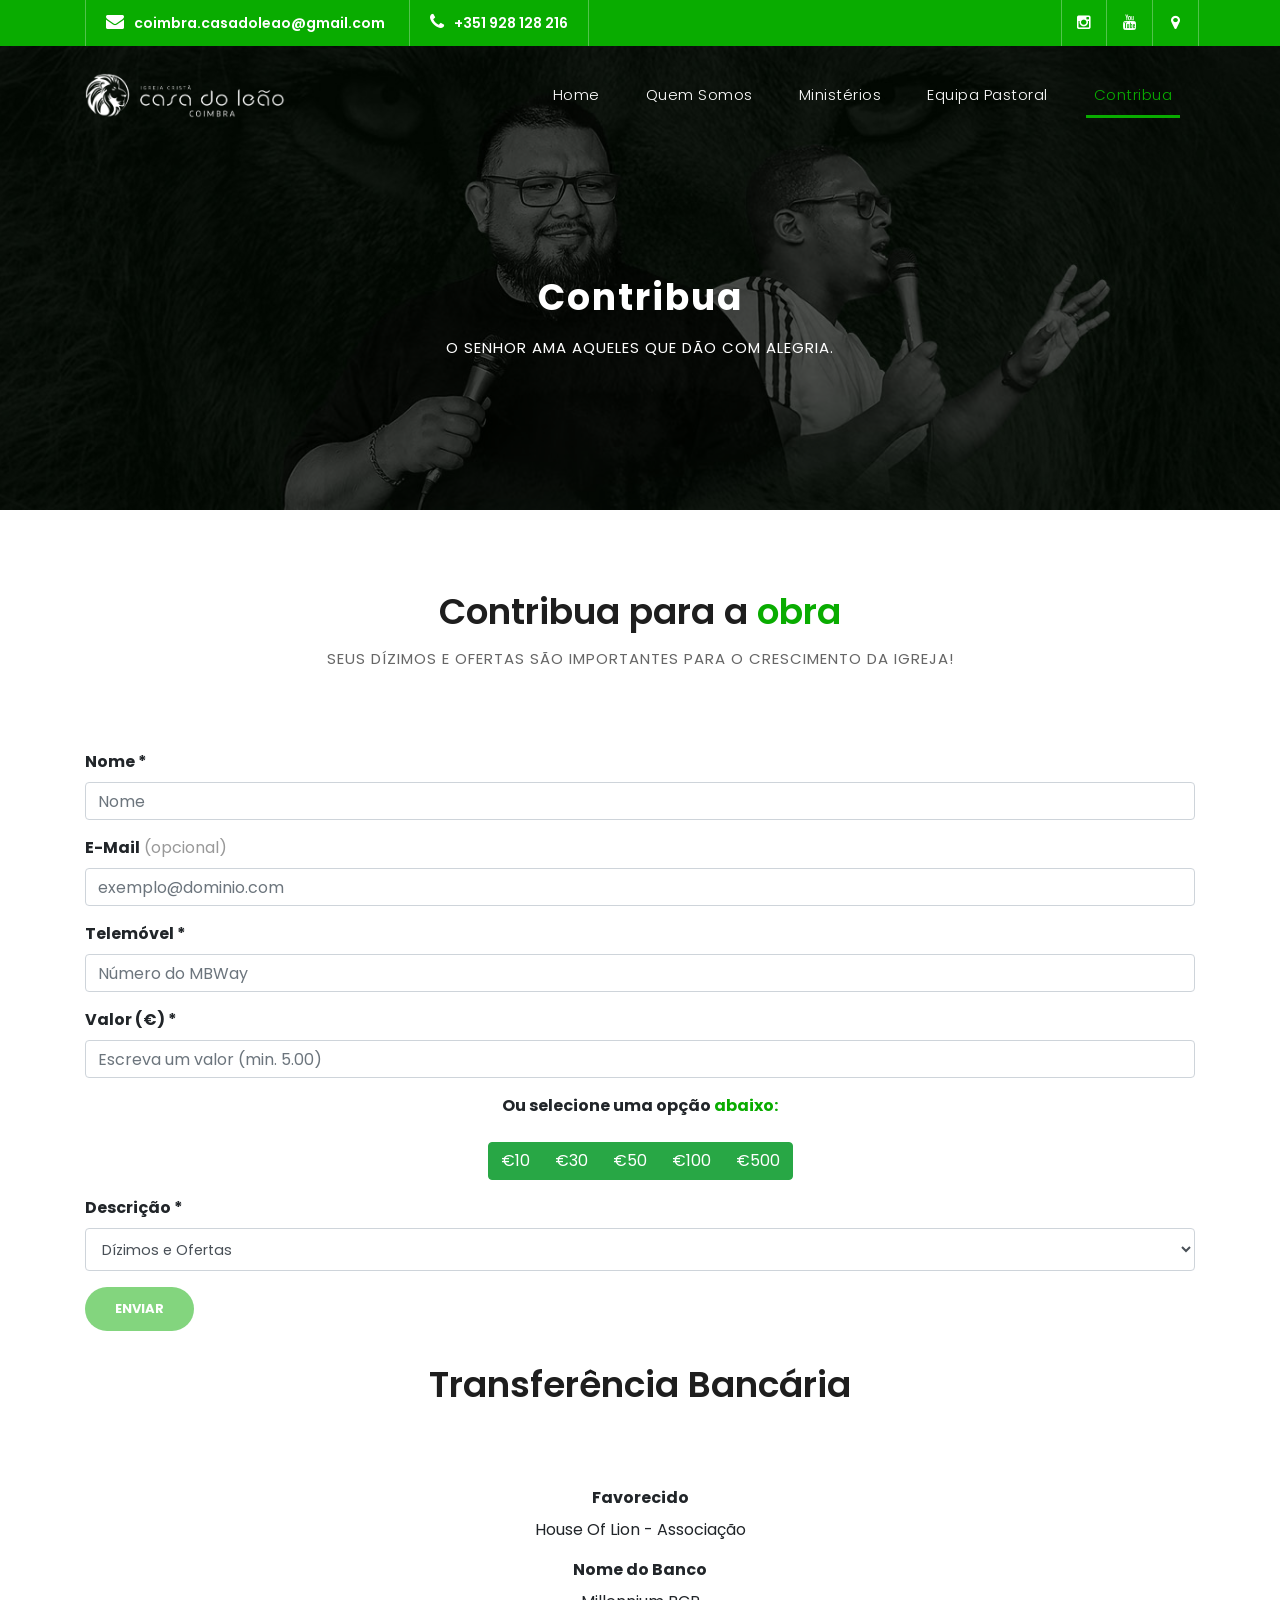
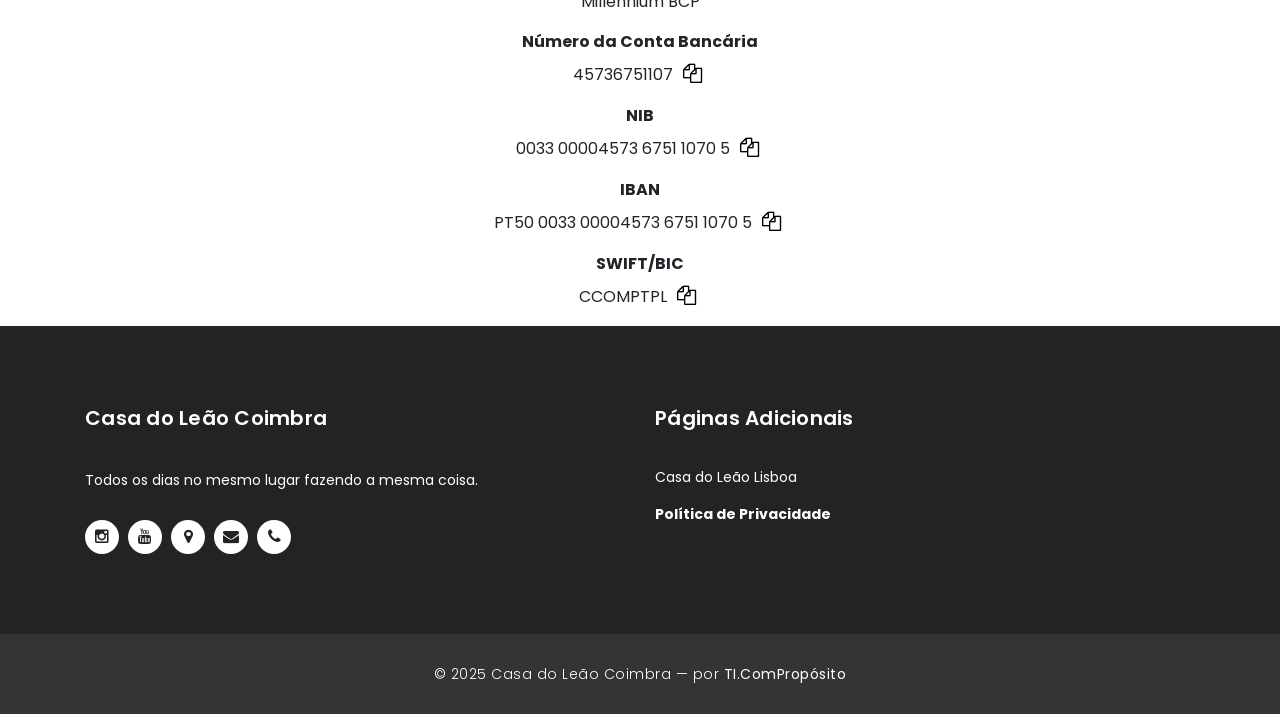
==== commit a971d8b3: "House Of Lion - Associação (Favorecido)" ====
--- a/contribuir.html
+++ b/contribuir.html
@@ -203,10 +203,11 @@
                     <option value="Dízimos e Ofertas">Dízimos e Ofertas</option>
                     <option value="Primícias">Primícias</option>
                     <option value="Missão Social">Missão Social</option>
-                    <option value="Jiu-Jitsu">Jiu-Jitsu</option>
+                    <option value="Teens">Teens</option>
+                    <option value="Kids">Kids</option>
                     <option value="Cantina">Cantina</option>
                     <option value="Livraria">Livraria</option>
-                    <option value="Kids">Kids</option>
+                    <option value="Jiu-Jitsu">Jiu-Jitsu</option>
                     <option value="Midias">Mídias</option>
                     <option value="Outros">Outros</option>
                   </select>
@@ -235,7 +236,7 @@
               <div class="col-12 mb-3 text-center">
                 <label class="form-label"><strong>Favorecido</strong></label>
                 <fieldset>
-                  <span>House of the Lion Assoc</span>
+                  <span>House Of Lion - Associação</span>
                 </fieldset>
               </div>
               <div class="col-12 mb-3 text-center">
@@ -357,8 +358,8 @@
 
     // Submit form programmatically
     function submitForm() {
-      const submit-btn = document.getElementById("submit-btn");
-      if (submit - btn.style.pointerEvents === "none") {
+      const submit_btn = document.getElementById("submit-btn");
+      if (submit_btn.style.pointerEvents === "none") {
         return; // Prevent submission if button is disabled
       }
       processPayment();
@@ -366,7 +367,7 @@
 
     // Function to validate form and enable/disable submit button
     function validateForm() {
-      const submit-btn = document.getElementById("submit-btn");
+      const submit_btn = document.getElementById("submit-btn");
       const name = document.getElementById("name").value.trim();
       const email = document.getElementById("email").value.trim();
       const phone = document.getElementById("phone").value.trim();
@@ -382,14 +383,14 @@
 
       if (isFormValid) {
         // Enable submit button
-        submit - btn.style.opacity = "1";
-        submit - btn.style.pointerEvents = "auto";
-        submit - btn.style.cursor = "pointer";
+        submit_btn.style.opacity = "1";
+        submit_btn.style.pointerEvents = "auto";
+        submit_btn.style.cursor = "pointer";
       } else {
         // Disable submit button
-        submit - btn.style.opacity = "0.5";
-        submit - btn.style.pointerEvents = "none";
-        submit - btn.style.cursor = "not-allowed";
+        submit_btn.style.opacity = "0.5";
+        submit_btn.style.pointerEvents = "none";
+        submit_btn.style.cursor = "not-allowed";
       }
     }
 
@@ -415,18 +416,18 @@
       });
 
     async function processPayment() {
-      const submit-btn = document.getElementById("submit-btn");
+      const submit_btn = document.getElementById("submit-btn");
       const loading = document.getElementById("loading");
       const result = document.getElementById("result");
 
       // Prevent double submission
-      if (submit - btn.style.pointerEvents === "none") {
+      if (submit_btn.style.pointerEvents === "none") {
         return;
       }
 
       // Disable submit button and show loading
-      submit - btn.style.pointerEvents = "none";
-      submit - btn.style.opacity = "0.5";
+      submit_btn.style.pointerEvents = "none";
+      submit_btn.style.opacity = "0.5";
       loading.style.display = "block";
       result.classList.add("d-none");
 
@@ -464,16 +465,16 @@
                 clearInterval(interval);
                 result.innerText = "✅ Pagamento confirmado!";
                 // Re-enable form for new payment
-                submit - btn.style.pointerEvents = "none";
-                submit - btn.style.opacity = "0.5";
+                submit_btn.style.pointerEvents = "none";
+                submit_btn.style.opacity = "0.5";
               } else if (["failed", "cancelled", "canceled"].includes(st.status)) {
                 clearInterval(interval);
                 const messages = st.messages ? st.messages : "";
                 result.className = "alert alert-danger";
                 result.innerText = "❌ Pagamento falhou\n" + messages;
                 // Re-enable form for retry
-                submit - btn.style.pointerEvents = "auto";
-                submit - btn.style.opacity = "1";
+                submit_btn.style.pointerEvents = "auto";
+                submit_btn.style.opacity = "1";
               }
             } catch (statusError) {
               console.error("Error checking payment status:", statusError);
@@ -483,16 +484,16 @@
           result.className = "alert alert-danger";
           result.innerText = "❗ " + (data.error || "Falha no pedido");
           // Re-enable form for retry
-          submit - btn.style.pointerEvents = "auto";
-          submit - btn.style.opacity = "1";
+          submit_btn.style.pointerEvents = "auto";
+          submit_btn.style.opacity = "1";
         }
       } catch (error) {
         console.error("Payment error:", error);
         result.className = "alert alert-danger";
         result.innerText = "❗ Erro de conexão. Tente novamente.";
         // Re-enable form for retry
-        submit - btn.style.pointerEvents = "auto";
-        submit - btn.style.opacity = "1";
+        submit_btn.style.pointerEvents = "auto";
+        submit_btn.style.opacity = "1";
       } finally {
         loading.style.display = "none";
         result.classList.remove("d-none");
